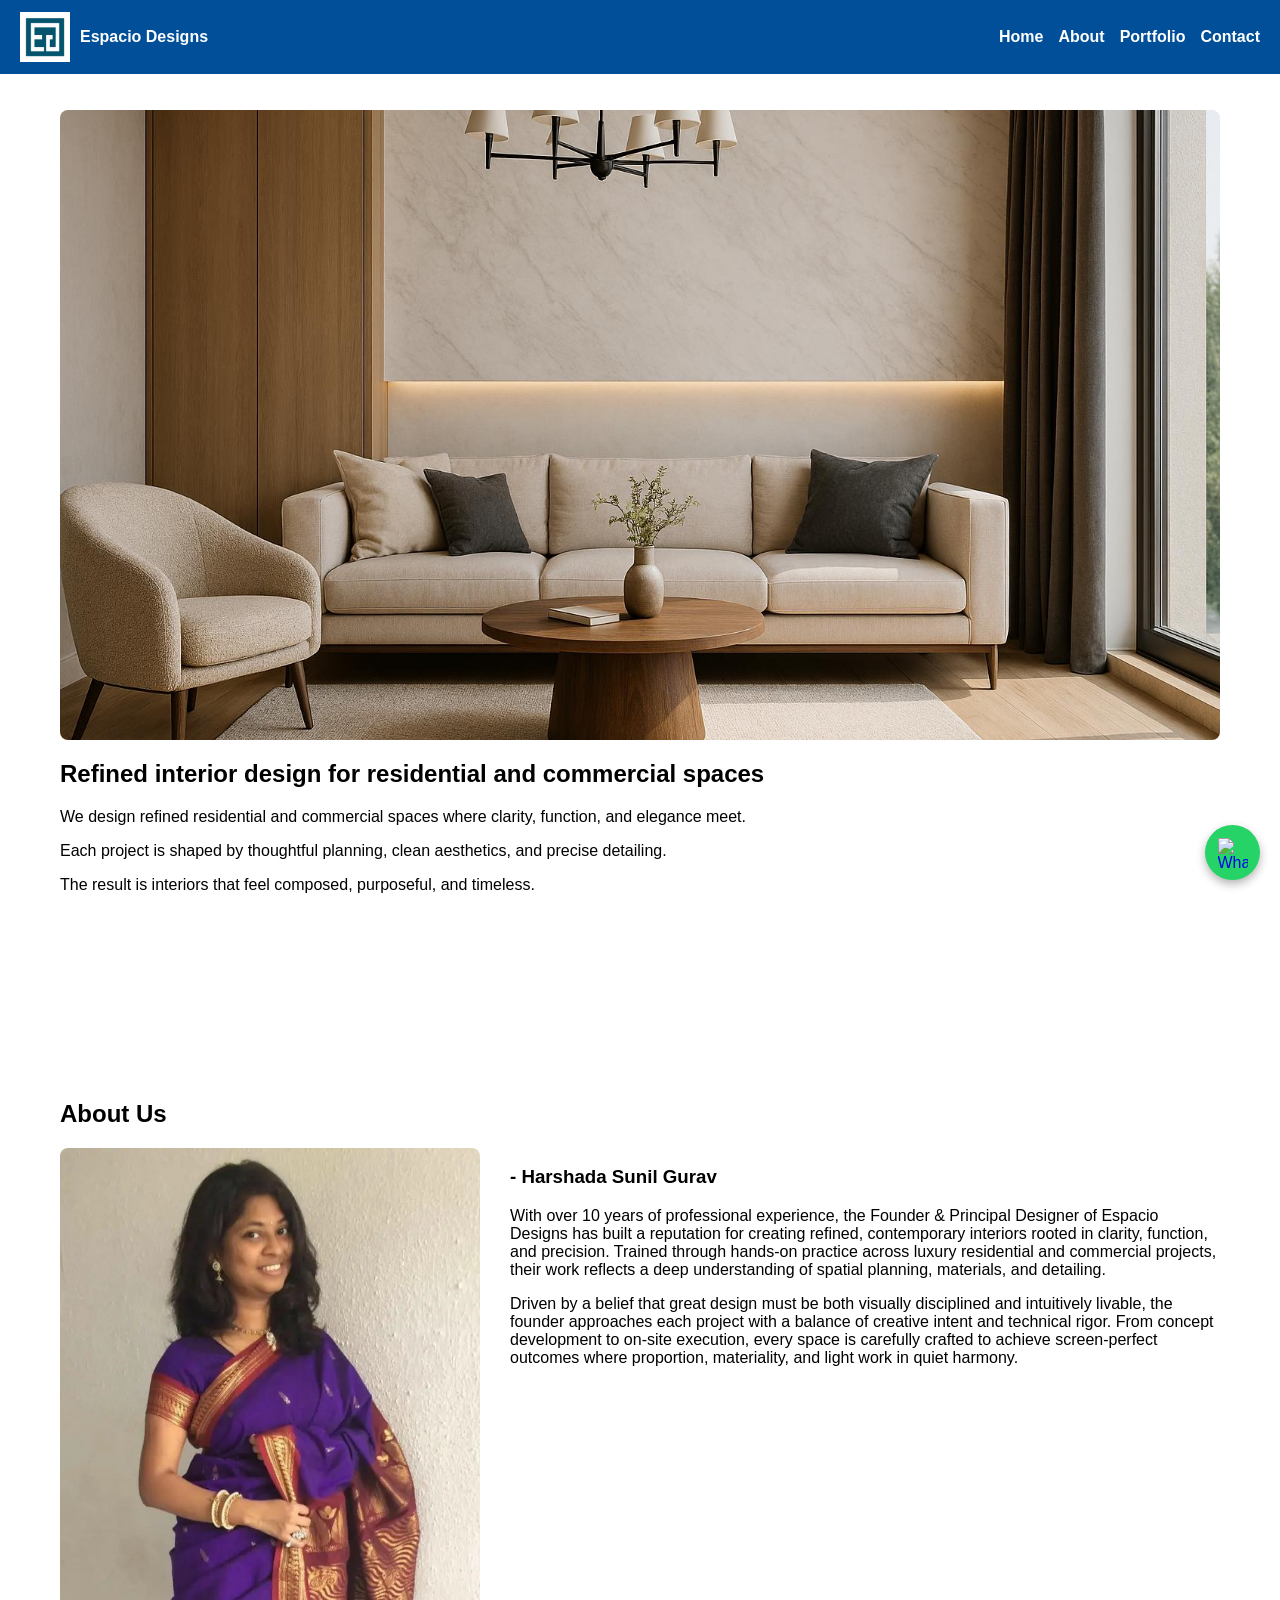
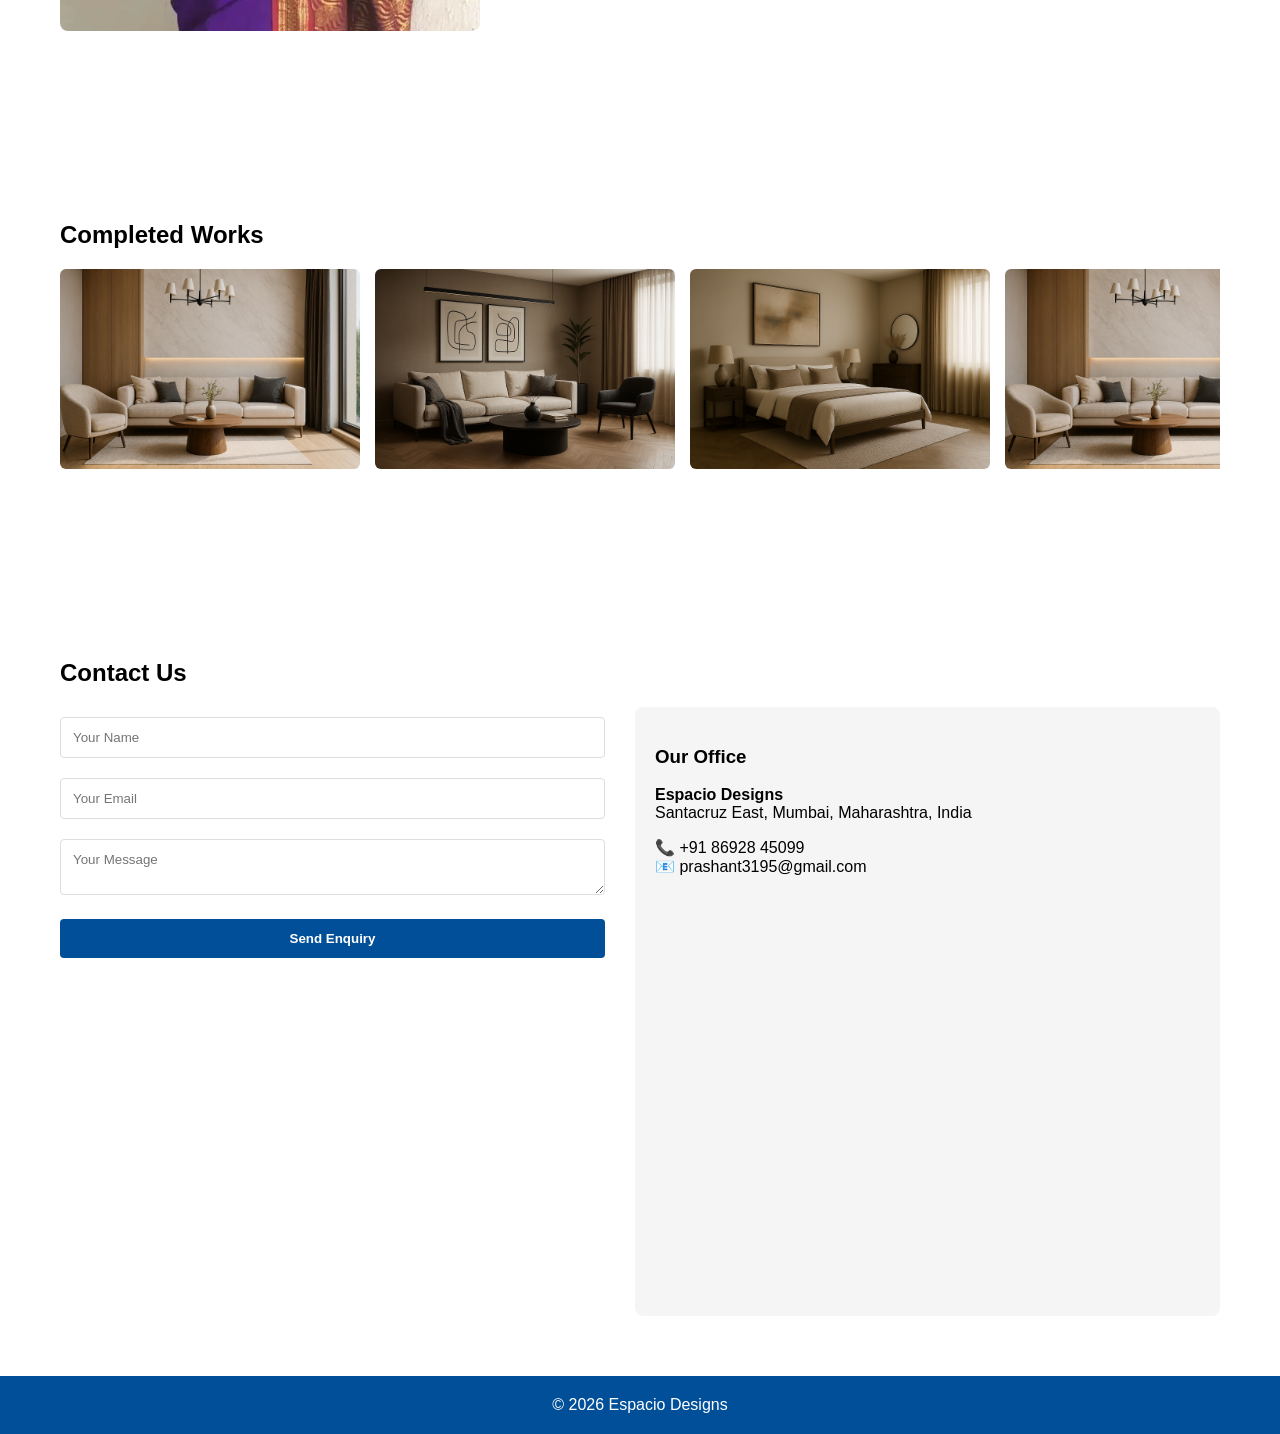
==== index.html @ 8af21a7b "Add files via upload" ====
<!DOCTYPE html>
<html lang='en'>
<head>
    <meta charset='UTF-8'>
    <meta name='viewport' content='width=device-width, initial-scale=1.0'>
    <title>Espacio Designs</title>
    <link rel='stylesheet' href='css/style.css'>
</head>
<body>
    <header>
        <div class='navbar'>
            <a href='#home' class='brand'><img src='images/logo/logo.jpg'><strong>Espacio Designs</strong></a>
            <nav>
                <strong>
                    <a href='#home'>Home</a>
                    <a href='#about'>About</a>
                    <a href='#portfolio'>Portfolio</a>
                    <a href='#contact'>Contact</a>
                </strong>
            </nav>
        </div>
    </header>

    <section id='home'>
        <div class='slider'>
            <img class='slide active' src='images/slider/slide1.jpg'>
            <img class='slide' src='images/slider/slide2.png'>
            <img class='slide' src='images/slider/slide3.png'>
        </div>
        <h2>Refined interior design for residential and commercial spaces</h2>
        <p>We design refined residential and commercial spaces where clarity, function, and elegance meet.</p>
        <p>Each project is shaped by thoughtful planning, clean aesthetics, and precise detailing.</p>
        <p>The result is interiors that feel composed, purposeful, and timeless.</p>
    </section>

    <section id='about'>
        <h2>About Us</h2>
        <div class='about'>
            <img src='images/about/owner.jpeg'>
            <div>
                <h3>- Harshada Sunil Gurav</h3>
                <p>With over 10 years of professional experience, the Founder & Principal Designer of Espacio Designs has built a reputation for creating refined, contemporary interiors rooted in clarity, function, and precision. Trained through hands‑on practice across luxury residential and commercial projects, their work reflects a deep understanding of spatial planning, materials, and detailing.</p>
                <p>Driven by a belief that great design must be both visually disciplined and intuitively livable, the founder approaches each project with a balance of creative intent and technical rigor. From concept development to on‑site execution, every space is carefully crafted to achieve screen‑perfect outcomes where proportion, materiality, and light work in quiet harmony.</p>
            </div>
        </div>
    </section>

    <section id='portfolio'>
        <h2>Completed Works</h2>
        <div class='portfolio-slider'>
            <div class='portfolio-track'>
                <img src='images/portfolio/work1.jpg'>
                <img src='images/portfolio/work2.png'>
                <img src='images/portfolio/work3.png'>
                <img src='images/portfolio/work4.jpg'>
                <img src='images/portfolio/work5.png'>
                <img src='images/portfolio/work6.png'>
            </div>
        </div>
    </section>

    <section id='contact'>
        <h2>Contact Us</h2>
        <div class='contact-grid'>
            <div>

                


<form name="contact" method="POST" data-netlify="true" netlify-honeypot="bot-field" action="/thank-you.html">
  <input type="hidden" name="form-name" value="contact" />

  <p class="hidden">
    <label>Don’t fill this out if you're human: <input name="bot-field" /></label>
  </p>

  <input type="text" name="name" placeholder="Your Name" required />
  <input type="email" name="email" placeholder="Your Email" required />
  <textarea name="message" placeholder="Your Message" required></textarea>

  <button type="submit">Send Enquiry</button>
</form>



            </div>
            <div class='contact-details'>
                <h3>Our Office</h3>
                <p><strong>Espacio Designs</strong><br>
                Santacruz East, Mumbai, Maharashtra, India</p>
                <p>📞 +91 86928 45099<br>📧 prashant3195@gmail.com</p>

                <iframe src="https://www.google.com/maps/embed?pb=!1m18!1m12!1m3!1d3264.9060888765002!2d72.84485567444445!3d19.081390851804777!2m3!1f0!2f0!3f0!3m2!1i1024!2i768!4f13.1!3m3!1m2!1s0x3be7b780725ff24b%3A0xecc9e6d8557152a5!2sEspacio%20Designs!5e1!3m2!1sen!2sin!4v1776753898869!5m2!1sen!2sin" width="500" height="400" style="border:0;" allowfullscreen="" loading="lazy" referrerpolicy="no-referrer-when-downgrade"></iframe>
            </div>
        </div>
    </section>



<a href="https://wa.me/918692845099"
   class="whatsapp-float"
   target="_blank"
   aria-label="Chat on WhatsApp">

  <img src="https://upload.wikimedia.org/wikipedia/commons/6/6b/WhatsApp.svg"
       alt="WhatsApp Chat">

</a>


    <footer>© 2026 Espacio Designs</footer>
    
    <script src='js/script.js'></script>
</body>
</html>
---- css/style.css ----
* { box-sizing: border-box; }
body { margin: 0; font-family: Poppins, Arial, sans-serif; overflow-x: hidden; }
img { max-width: 100%; height: auto; display: block; }

/* Header & Navigation */
header { position: fixed; top: 0; width: 100%; background: #004f98; color: #fff; z-index: 1000; }
.navbar { display: flex; align-items: center; justify-content: space-between; padding: 12px 20px; flex-wrap: wrap; }
.brand { display: flex; align-items: center; text-decoration: none; color: #fff; }
.brand img { height: 50px; margin-right: 10px; }
nav { display: flex; flex-wrap: wrap; align-items: center; gap: 15px; }
nav strong { display: flex; gap: 15px; flex-wrap: wrap; justify-content: center; }
nav a { color: #fff; text-decoration: none; transition: opacity 0.3s ease; }
nav a:hover { opacity: 0.8; }

section { padding: 110px 20px 60px; max-width: 1200px; margin: auto; }

/* Home Slider */
.slider img { width: 100%; height: 70vh; object-fit: cover; display: none; border-radius: 8px; margin-bottom: 20px; }
.slider img.active { display: block; }

/* Portfolio */
.portfolio-slider { overflow: hidden; }
.portfolio-track { display: flex; gap: 15px; transition: transform .5s ease; }
.portfolio-track img { flex: 0 0 280px; height: 200px; object-fit: cover; border-radius: 6px; }

/* About Section */
.about { display: flex; gap: 30px; align-items: flex-start; flex-wrap: wrap; }
.about div { flex: 1; min-width: 300px; }
.about img { flex: 1; width: 100%; max-width: 420px; border-radius: 8px; object-fit: cover; }

/* Contact Section */
.contact-grid { display: flex; gap: 30px; flex-wrap: wrap; }
.contact-grid > div { flex: 1; min-width: 300px; }
.contact-details { background: #f5f5f5; padding: 20px; border-radius: 8px; }

/* Forms & UI */
form { max-width: 100%; }
input, textarea, button { width: 100%; padding: 12px; margin: 10px 0; font-family: inherit; border: 1px solid #ddd; border-radius: 4px; }
textarea { resize: vertical; }
button { background: #004f98; color: #fff; border: none; cursor: pointer; font-weight: bold; transition: background 0.3s; }
button:hover { background: #444; }

/* Map Fix for Mobile */
iframe { width: 100% !important; max-width: 100%; border-radius: 8px; }

footer { text-align: center; background: #004f98; color: #fff; padding: 20px; }

/* --- Mobile Responsiveness --- */
@media(max-width: 768px) {
    section { padding: 130px 15px 40px; } /* Increased top padding to account for taller mobile header */
    
    .navbar { flex-direction: column; text-align: center; padding: 15px; }
    .brand { margin-bottom: 12px; justify-content: center; }
    nav { width: 100%; justify-content: center; }
    nav a { font-size: 14px; }
    
    .slider img { height: 45vh; }
    .portfolio-track img { flex: 0 0 220px; height: 160px; }
    
    .about { flex-direction: column; }
    .about img { margin: 0 auto; max-width: 100%; }
    
    .contact-grid > div { min-width: 100%; }
}

.whatsapp-float{
  position:fixed;
  bottom:20px;
  right:20px;
  width:55px;
  height:55px;
  background:#25D366;
  border-radius:50%;
  display:flex;
  align-items:center;
  justify-content:center;
  box-shadow:0 4px 10px rgba(0,0,0,0.3);
  z-index:9999;
}

.whatsapp-float img{
  width:30px;
  height:30px;
}

.hidden { display: none; }
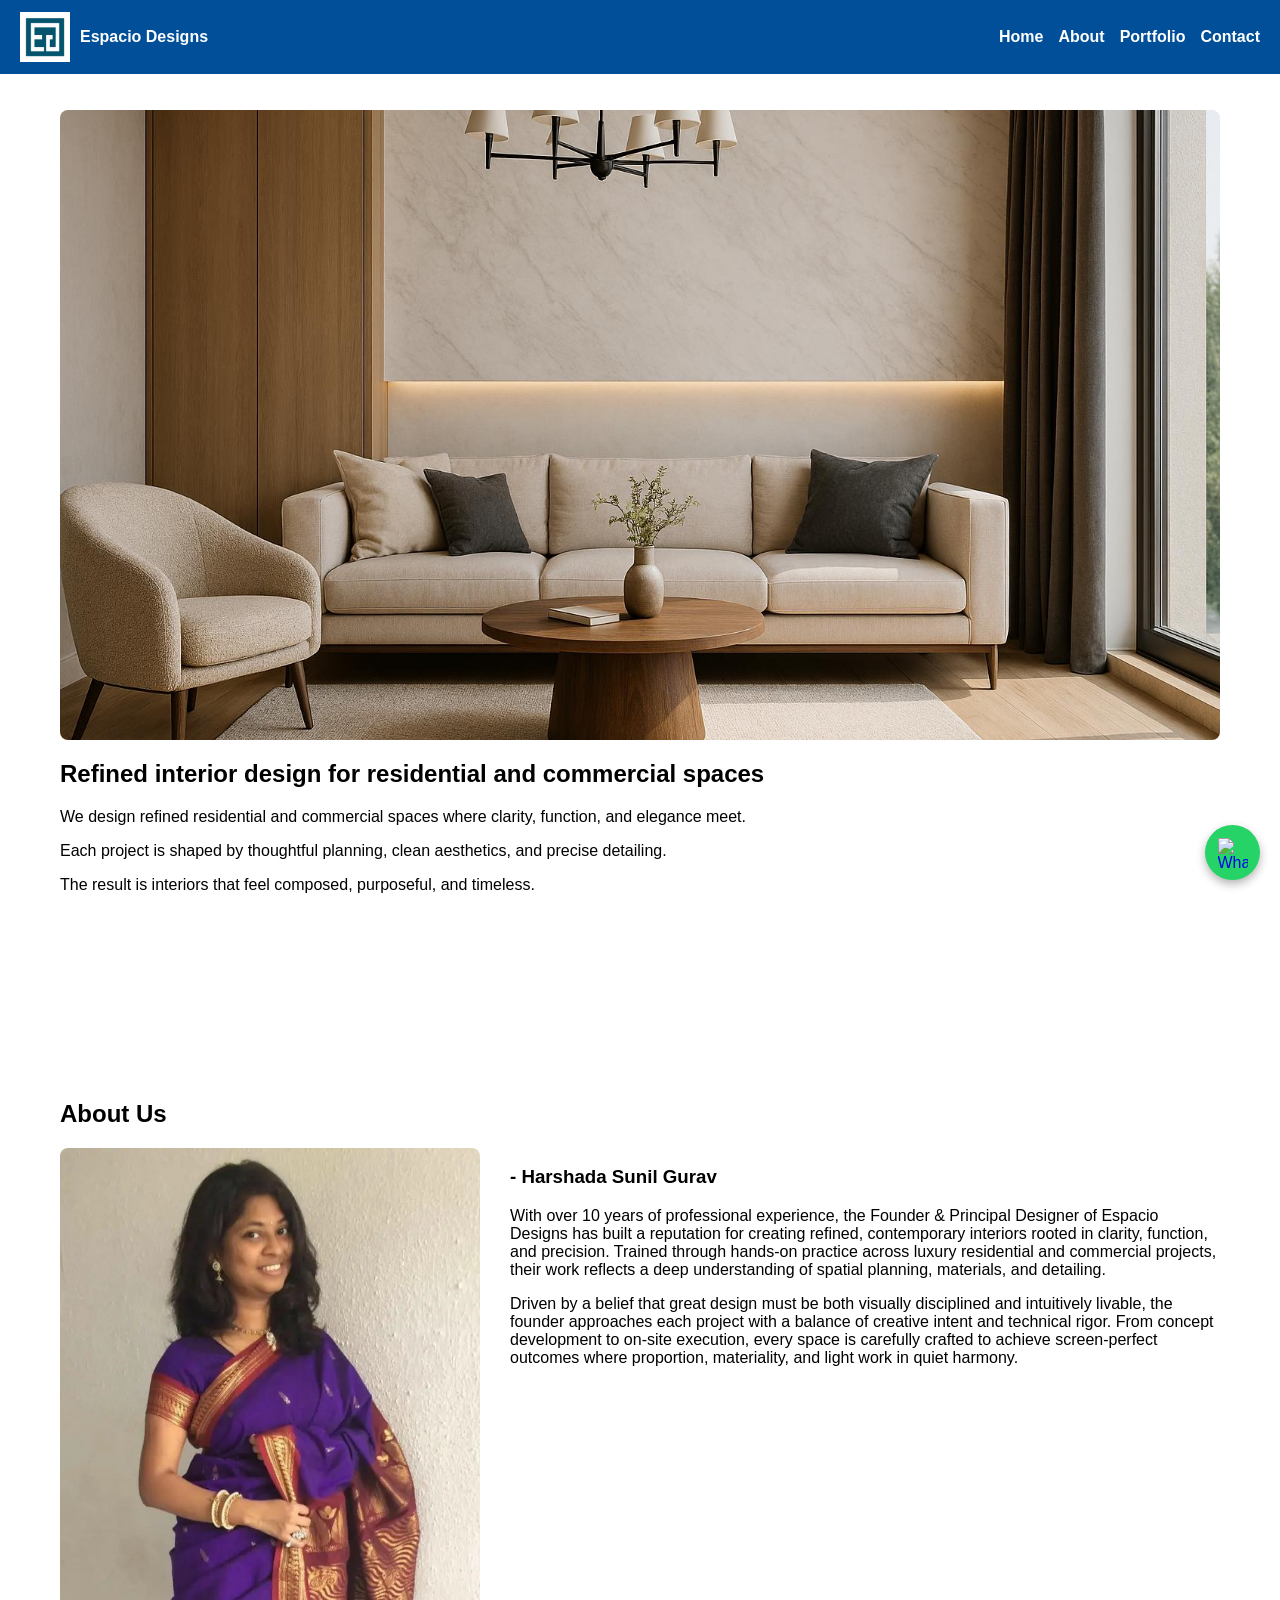
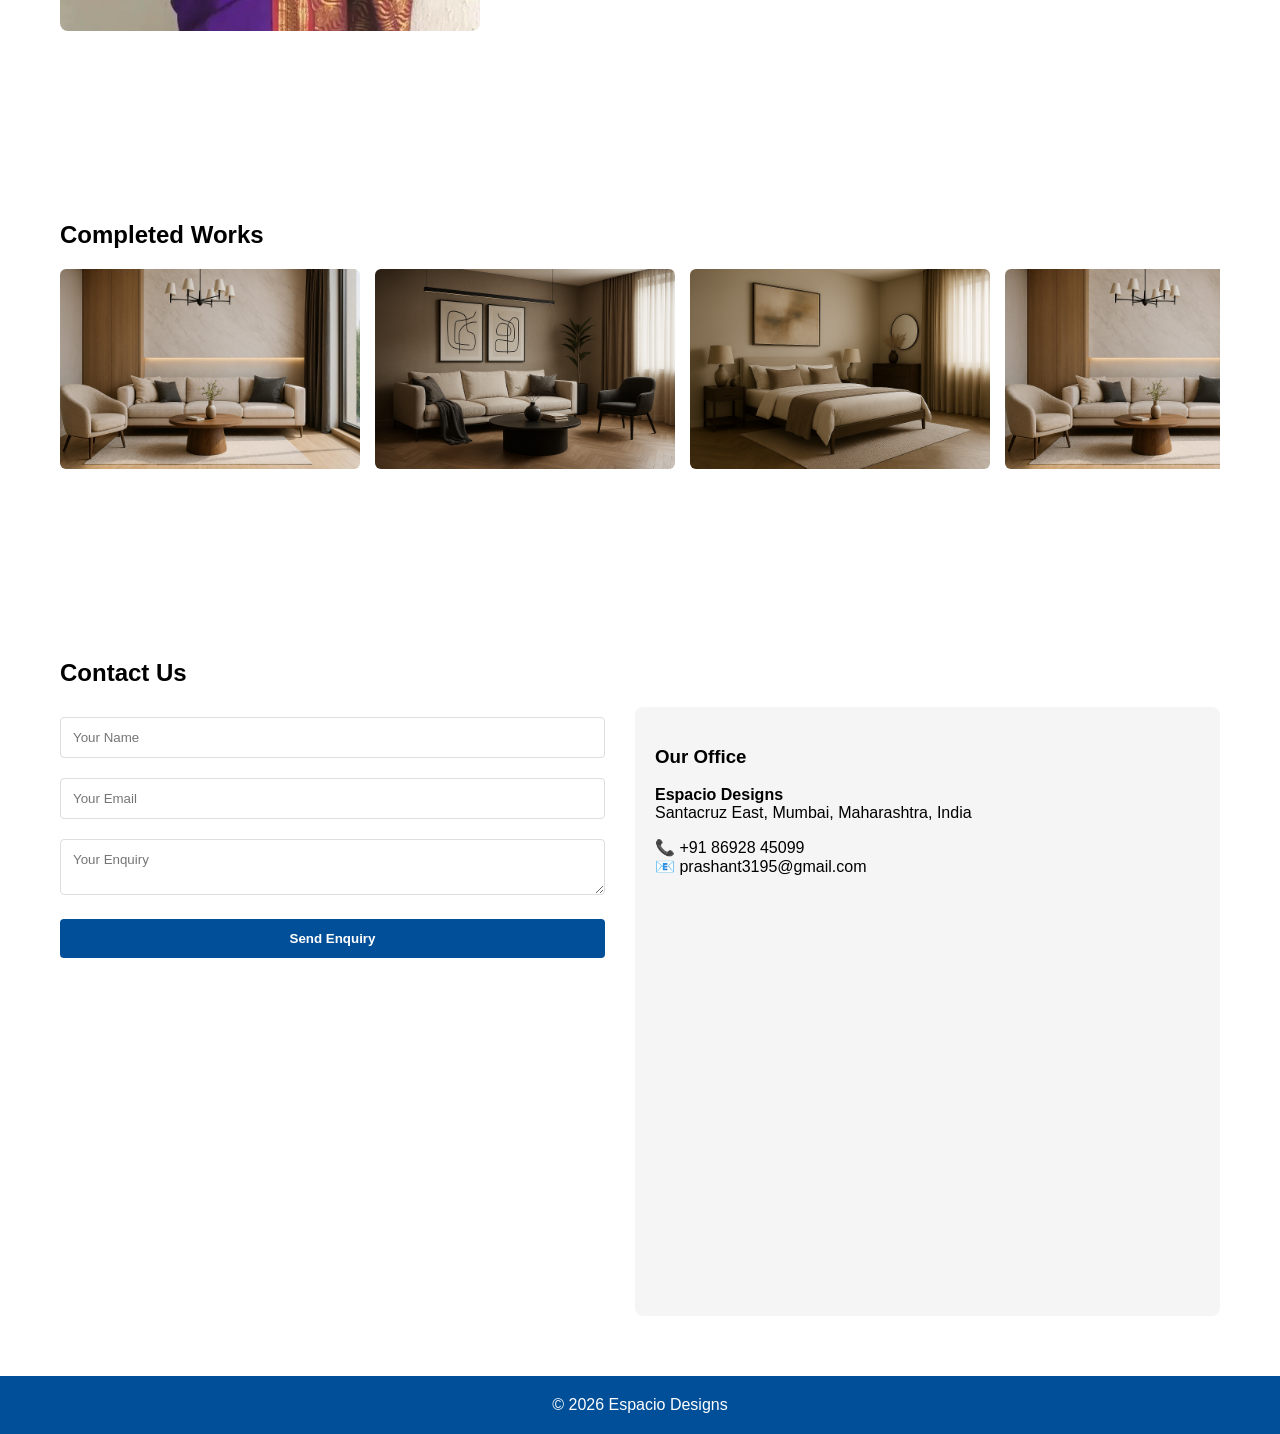
==== commit 3e611df5: "Update index.html" ====
--- a/index.html
+++ b/index.html
@@ -67,19 +67,27 @@
                 
 
 
-<form name="contact" method="POST" data-netlify="true" netlify-honeypot="bot-field" action="/thank-you.html">
-  <input type="hidden" name="form-name" value="contact" />
+<form
+  action="https://formspree.io/f/xyklbgod"
+  method="POST"
+>
 
-  <p class="hidden">
-    <label>Don’t fill this out if you're human: <input name="bot-field" /></label>
-  </p>
+  <input type="text" name="name" placeholder="Your Name" required>
 
-  <input type="text" name="name" placeholder="Your Name" required />
-  <input type="email" name="email" placeholder="Your Email" required />
-  <textarea name="message" placeholder="Your Message" required></textarea>
+  <input type="email" name="email" placeholder="Your Email" required>
+
+  <textarea name="message" placeholder="Your Enquiry" required></textarea>
+
+  <!-- Redirect after success -->
+  <input type="hidden" name="_next" value="https://prashnt3195-gif.github.io/thank-you.html">
+
+  <!-- Disable spam -->
+  <input type="hidden" name="_captcha" value="false">
 
   <button type="submit">Send Enquiry</button>
+
 </form>
+
 
 
 
@@ -112,4 +120,4 @@
     
     <script src='js/script.js'></script>
 </body>
-</html>+</html>
